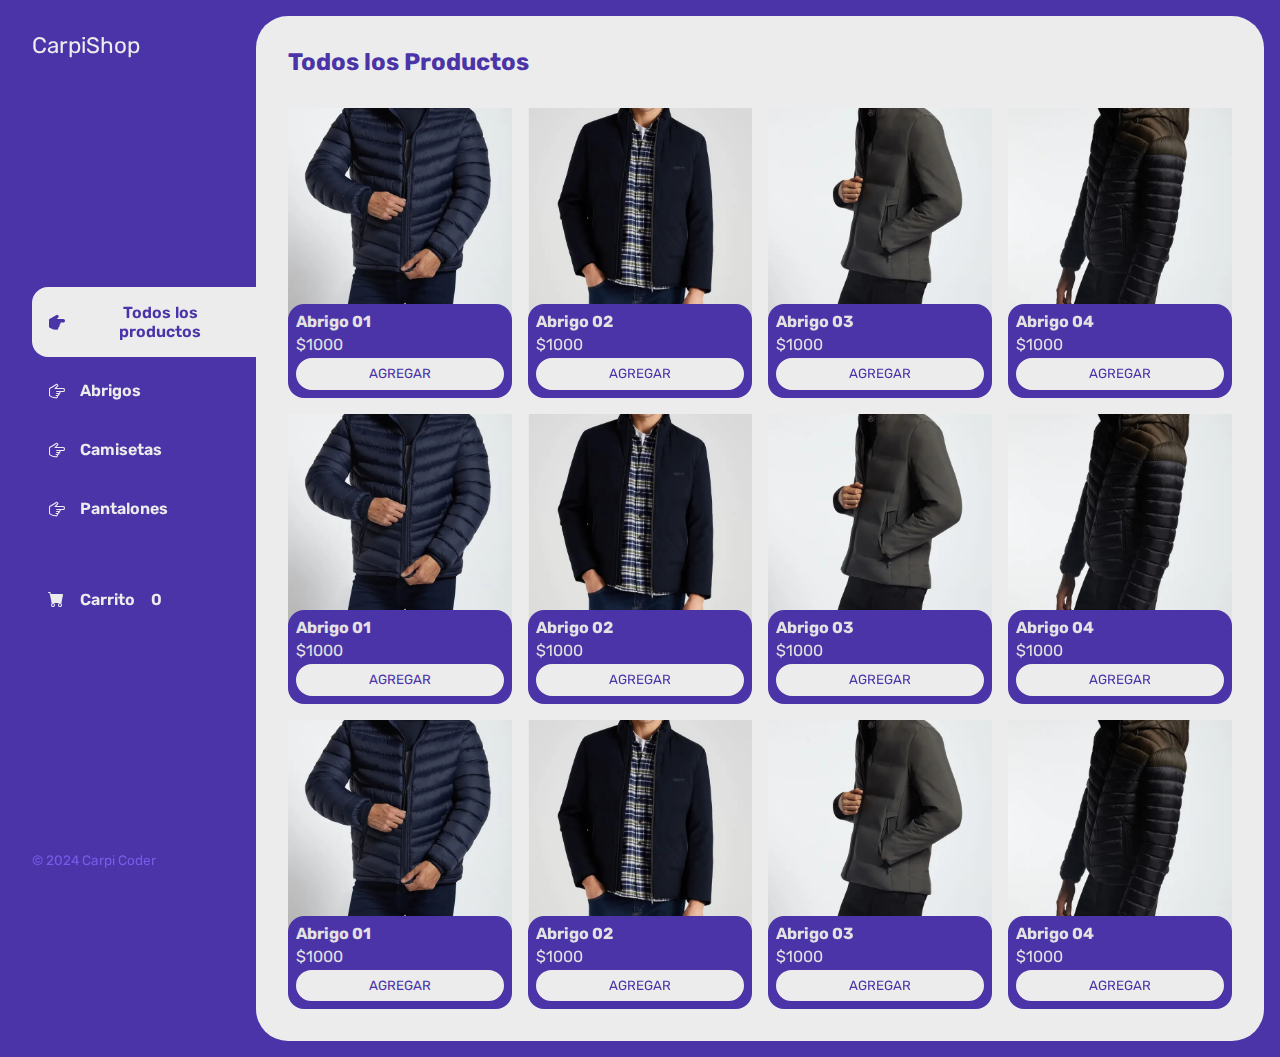
==== index.html @ 556eeeee "Tercera Pre-Entrega JS" ====
<!DOCTYPE html>
<html lang="en">

<head>
    <meta charset="UTF-8">
    <meta name="viewport" content="width=device-width, initial-scale=1.0">
    <link rel="stylesheet" href="https://cdn.jsdelivr.net/npm/bootstrap-icons@1.11.3/font/bootstrap-icons.min.css">
    <link rel="stylesheet" href="./css/main.css">
    <title>Document</title>
</head>

<body>
    <div class="wrapper">
        <aside>
            <header>
                <h1 class="logo">CarpiShop</h1>
            </header>
            <nav>
                <ul class="menu">
                    <li>
                        <button class="boton-menu boton-categoria active"><i
                                class="bi bi-hand-index-thumb-fill"></i>Todos los productos</button>
                    </li>
                    <li>
                        <button class="boton-menu boton-categoria"><i
                                class="bi bi-hand-index-thumb"></i>Abrigos</button>
                    </li>
                    <li>
                        <button class="boton-menu boton-categoria"><i
                                class="bi bi-hand-index-thumb"></i>Camisetas</button>
                    </li>
                    <li>
                        <button class="boton-menu boton-categoria"><i
                                class="bi bi-hand-index-thumb"></i>Pantalones</button>
                    </li>
                    <li>
                        <a class="boton-menu boton-carrito" href="./carrito.html"><i class="bi bi-cart-fill"></i>Carrito <span
                                class="numerito">0</span></a>
                    </li>
                </ul>
            </nav>
            <footer>
                <p class="texto-footer">© 2024 Carpi Coder</p>
            </footer>
        </aside>
        <main>
            <h2 class="titulo-principal">Todos los Productos</h2>
            <div class="contenedor-productos">
                <div class="producto">
                    <img class="producto-imagen" src="./img/abrigos/01.jpg" alt="abrigo">
                    <div class="producto-detalles">
                        <h3 class="producto-titulo">Abrigo 01</h3>
                        <p class="producto-precio">$1000</p>
                        <button class="producto-agregar">agregar</button>
                    </div>
                </div>
                <div class="producto">
                    <img class="producto-imagen" src="./img/abrigos/02.jpg" alt="abrigo">
                    <div class="producto-detalles">
                        <h3 class="producto-titulo">Abrigo 02</h3>
                        <p class="producto-precio">$1000</p>
                        <button class="producto-agregar">agregar</button>
                    </div>
                </div>
                <div class="producto">
                    <img class="producto-imagen" src="./img/abrigos/03.jpg" alt="abrigo">
                    <div class="producto-detalles">
                        <h3 class="producto-titulo">Abrigo 03</h3>
                        <p class="producto-precio">$1000</p>
                        <button class="producto-agregar">agregar</button>
                    </div>
                </div>
                <div class="producto">
                    <img class="producto-imagen" src="./img/abrigos/04.jpg" alt="abrigo">
                    <div class="producto-detalles">
                        <h3 class="producto-titulo">Abrigo 04</h3>
                        <p class="producto-precio">$1000</p>
                        <button class="producto-agregar">agregar</button>
                    </div>
                </div>
                <div class="producto">
                    <img class="producto-imagen" src="./img/abrigos/01.jpg" alt="abrigo">
                    <div class="producto-detalles">
                        <h3 class="producto-titulo">Abrigo 01</h3>
                        <p class="producto-precio">$1000</p>
                        <button class="producto-agregar">agregar</button>
                    </div>
                </div>
                <div class="producto">
                    <img class="producto-imagen" src="./img/abrigos/02.jpg" alt="abrigo">
                    <div class="producto-detalles">
                        <h3 class="producto-titulo">Abrigo 02</h3>
                        <p class="producto-precio">$1000</p>
                        <button class="producto-agregar">agregar</button>
                    </div>
                </div>
                <div class="producto">
                    <img class="producto-imagen" src="./img/abrigos/03.jpg" alt="abrigo">
                    <div class="producto-detalles">
                        <h3 class="producto-titulo">Abrigo 03</h3>
                        <p class="producto-precio">$1000</p>
                        <button class="producto-agregar">agregar</button>
                    </div>
                </div>
                <div class="producto">
                    <img class="producto-imagen" src="./img/abrigos/04.jpg" alt="abrigo">
                    <div class="producto-detalles">
                        <h3 class="producto-titulo">Abrigo 04</h3>
                        <p class="producto-precio">$1000</p>
                        <button class="producto-agregar">agregar</button>
                    </div>
                </div>
                <div class="producto">
                    <img class="producto-imagen" src="./img/abrigos/01.jpg" alt="abrigo">
                    <div class="producto-detalles">
                        <h3 class="producto-titulo">Abrigo 01</h3>
                        <p class="producto-precio">$1000</p>
                        <button class="producto-agregar">agregar</button>
                    </div>
                </div>
                <div class="producto">
                    <img class="producto-imagen" src="./img/abrigos/02.jpg" alt="abrigo">
                    <div class="producto-detalles">
                        <h3 class="producto-titulo">Abrigo 02</h3>
                        <p class="producto-precio">$1000</p>
                        <button class="producto-agregar">agregar</button>
                    </div>
                </div>
                <div class="producto">
                    <img class="producto-imagen" src="./img/abrigos/03.jpg" alt="abrigo">
                    <div class="producto-detalles">
                        <h3 class="producto-titulo">Abrigo 03</h3>
                        <p class="producto-precio">$1000</p>
                        <button class="producto-agregar">agregar</button>
                    </div>
                </div>
                <div class="producto">
                    <img class="producto-imagen" src="./img/abrigos/04.jpg" alt="abrigo">
                    <div class="producto-detalles">
                        <h3 class="producto-titulo">Abrigo 04</h3>
                        <p class="producto-precio">$1000</p>
                        <button class="producto-agregar">agregar</button>
                    </div>
                </div>
            </div>
        </main>
    </div>






    <script src="./js/main.js"></script>
</body>

</html>
---- css/main.css ----
@import url('https://fonts.googleapis.com/css2?family=Rubik:wght@300;400;500;600;700;800;900&display=swap');

:root {
    --clr-main: #4b33a8;
    --clr-main-light: #785ce9;
    --clr-white: #ececec;
    --clr-gray: #e2e2e2;
    --clr-red: #961818;
}

*{
    margin: 0;
    padding: 0;
    box-sizing: border-box;
    font-family: 'Rubik', sans-serif;
}

h1, h2, h3, h4 ,h5 ,h6, p, a, input, textarea, ul{
    margin: 0;
    padding: 0;
}

ul{
    list-style-type: none;
}

a{
    text-decoration: none;
}

.wrapper {
    display: grid;
    grid-template-columns: 1fr 4fr;
    background-color: var(--clr-main);
}

aside{
    padding: 2rem;
    color: var(--clr-white);
    position: sticky;
    padding-right: 0;
    top: 0;
    height: 100vh;
    display: flex;
    flex-direction: column;
    justify-content: space-between;
}

.logo{
    font-weight: 400;
    font-size: 1.4rem;
}

.menu {
    display: flex;
    flex-direction: column;
    gap: .5rem;
}

.boton-menu {
    background-color: transparent;
    border: 0;
    color: var(--clr-white);
    align-items: center;
    font-size: 1rem;
    cursor: pointer;
    display: flex;
    gap: 1rem;
    font-weight: 600;
    padding: 1rem;
}

.boton-menu.active{
    background-color: var(--clr-white);
    color: var(--clr-main);
    width: 100%;
    border-top-left-radius: 1rem;
    border-bottom-left-radius: 1rem;
}


.bi-hand-index-thumb-fill,
.bi-hand-index-thumb {
    transform: rotateZ(90deg);
}

.boton-carrito{
    margin-top: 2rem;
}

.texto-footer{
    font-size: .85rem;
    color: #785ce9;
}

main{
    background-color: var(--clr-white);
    margin: 1rem;
    margin-left: 0;
    border-radius: 2rem;
    padding: 2rem;
}

.titulo-principal{
    color: var(--clr-main);
    margin-bottom: 2rem;
}

.contenedor-productos{
    display: grid;
    grid-template-columns: repeat(4, 1fr);
    gap: 1rem;
}

.producto-imagen{
    max-width: 100%;
}

.producto-detalles {
    background-color: var(--clr-main);
    color: var(--clr-gray);
    padding: .5rem;
    border-radius: 1rem;
    margin-top: -2rem;
    position: relative;
    display: flex;
    flex-direction: column;
    gap: .25rem;
}

.producto-titulo{
    font-size: 1rem;
}

.producto-agregar{
    border: 0;
    background-color: var(--clr-white);
    color: var(--clr-main);
    padding: .4rem;
    text-transform: uppercase;
    border-radius: 2rem;
    cursor: pointer;
    border: 2px solid var(--clr-white);
    transition: background-color .2s, color .2s;
}

.producto-agregar:hover{
    background-color: var(--clr-main);
    color: var(--clr-white);
}


/* CARRITO */
.carrito-vacio{
    color: var(--clr-main);
    display: none;
}

.carrito-productos{
    display: flex;
    flex-direction: column;
    gap: 1rem;
}

.carrito-producto{
    display: flex;
    justify-content: space-between;
    background-color: var(--clr-gray);
    color: var(--clr-main);
    padding: .5rem;
    border-radius: 1rem;
}

.carrito-producto-imagen{
    width: 4rem;
    border-radius: 1rem;
}
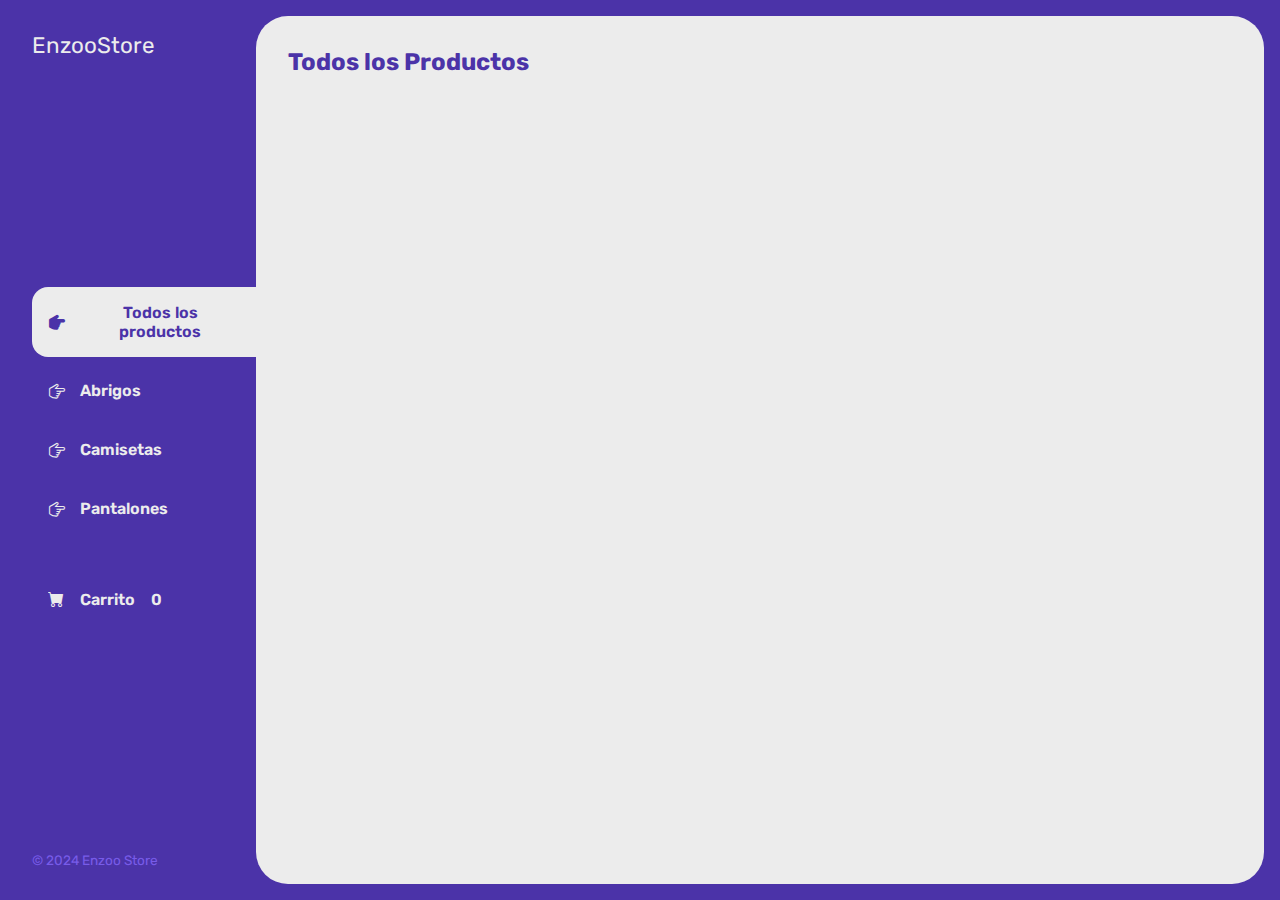
==== commit a037555a: "Cambio de titulo" ====
--- a/index.html
+++ b/index.html
@@ -6,141 +6,47 @@
     <meta name="viewport" content="width=device-width, initial-scale=1.0">
     <link rel="stylesheet" href="https://cdn.jsdelivr.net/npm/bootstrap-icons@1.11.3/font/bootstrap-icons.min.css">
     <link rel="stylesheet" href="./css/main.css">
-    <title>Document</title>
+    <title>EnzooStore</title>
 </head>
 
 <body>
     <div class="wrapper">
         <aside>
             <header>
-                <h1 class="logo">CarpiShop</h1>
+                <h1 class="logo">EnzooStore</h1>
             </header>
             <nav>
                 <ul class="menu">
                     <li>
-                        <button class="boton-menu boton-categoria active"><i
+                        <button id="todos" class="boton-menu boton-categoria active"><i
                                 class="bi bi-hand-index-thumb-fill"></i>Todos los productos</button>
                     </li>
                     <li>
-                        <button class="boton-menu boton-categoria"><i
+                        <button id="abrigos" class="boton-menu boton-categoria"><i
                                 class="bi bi-hand-index-thumb"></i>Abrigos</button>
                     </li>
                     <li>
-                        <button class="boton-menu boton-categoria"><i
+                        <button id="camisetas" class="boton-menu boton-categoria"><i
                                 class="bi bi-hand-index-thumb"></i>Camisetas</button>
                     </li>
                     <li>
-                        <button class="boton-menu boton-categoria"><i
+                        <button id="pantalones" class="boton-menu boton-categoria"><i
                                 class="bi bi-hand-index-thumb"></i>Pantalones</button>
                     </li>
                     <li>
-                        <a class="boton-menu boton-carrito" href="./carrito.html"><i class="bi bi-cart-fill"></i>Carrito <span
+                        <a class="boton-menu boton-carrito" href="./carrito.html"><i class="bi bi-cart-fill"></i>Carrito <span id="numerito"
                                 class="numerito">0</span></a>
                     </li>
                 </ul>
             </nav>
             <footer>
-                <p class="texto-footer">© 2024 Carpi Coder</p>
+                <p class="texto-footer">© 2024 Enzoo Store</p>
             </footer>
         </aside>
         <main>
-            <h2 class="titulo-principal">Todos los Productos</h2>
-            <div class="contenedor-productos">
-                <div class="producto">
-                    <img class="producto-imagen" src="./img/abrigos/01.jpg" alt="abrigo">
-                    <div class="producto-detalles">
-                        <h3 class="producto-titulo">Abrigo 01</h3>
-                        <p class="producto-precio">$1000</p>
-                        <button class="producto-agregar">agregar</button>
-                    </div>
-                </div>
-                <div class="producto">
-                    <img class="producto-imagen" src="./img/abrigos/02.jpg" alt="abrigo">
-                    <div class="producto-detalles">
-                        <h3 class="producto-titulo">Abrigo 02</h3>
-                        <p class="producto-precio">$1000</p>
-                        <button class="producto-agregar">agregar</button>
-                    </div>
-                </div>
-                <div class="producto">
-                    <img class="producto-imagen" src="./img/abrigos/03.jpg" alt="abrigo">
-                    <div class="producto-detalles">
-                        <h3 class="producto-titulo">Abrigo 03</h3>
-                        <p class="producto-precio">$1000</p>
-                        <button class="producto-agregar">agregar</button>
-                    </div>
-                </div>
-                <div class="producto">
-                    <img class="producto-imagen" src="./img/abrigos/04.jpg" alt="abrigo">
-                    <div class="producto-detalles">
-                        <h3 class="producto-titulo">Abrigo 04</h3>
-                        <p class="producto-precio">$1000</p>
-                        <button class="producto-agregar">agregar</button>
-                    </div>
-                </div>
-                <div class="producto">
-                    <img class="producto-imagen" src="./img/abrigos/01.jpg" alt="abrigo">
-                    <div class="producto-detalles">
-                        <h3 class="producto-titulo">Abrigo 01</h3>
-                        <p class="producto-precio">$1000</p>
-                        <button class="producto-agregar">agregar</button>
-                    </div>
-                </div>
-                <div class="producto">
-                    <img class="producto-imagen" src="./img/abrigos/02.jpg" alt="abrigo">
-                    <div class="producto-detalles">
-                        <h3 class="producto-titulo">Abrigo 02</h3>
-                        <p class="producto-precio">$1000</p>
-                        <button class="producto-agregar">agregar</button>
-                    </div>
-                </div>
-                <div class="producto">
-                    <img class="producto-imagen" src="./img/abrigos/03.jpg" alt="abrigo">
-                    <div class="producto-detalles">
-                        <h3 class="producto-titulo">Abrigo 03</h3>
-                        <p class="producto-precio">$1000</p>
-                        <button class="producto-agregar">agregar</button>
-                    </div>
-                </div>
-                <div class="producto">
-                    <img class="producto-imagen" src="./img/abrigos/04.jpg" alt="abrigo">
-                    <div class="producto-detalles">
-                        <h3 class="producto-titulo">Abrigo 04</h3>
-                        <p class="producto-precio">$1000</p>
-                        <button class="producto-agregar">agregar</button>
-                    </div>
-                </div>
-                <div class="producto">
-                    <img class="producto-imagen" src="./img/abrigos/01.jpg" alt="abrigo">
-                    <div class="producto-detalles">
-                        <h3 class="producto-titulo">Abrigo 01</h3>
-                        <p class="producto-precio">$1000</p>
-                        <button class="producto-agregar">agregar</button>
-                    </div>
-                </div>
-                <div class="producto">
-                    <img class="producto-imagen" src="./img/abrigos/02.jpg" alt="abrigo">
-                    <div class="producto-detalles">
-                        <h3 class="producto-titulo">Abrigo 02</h3>
-                        <p class="producto-precio">$1000</p>
-                        <button class="producto-agregar">agregar</button>
-                    </div>
-                </div>
-                <div class="producto">
-                    <img class="producto-imagen" src="./img/abrigos/03.jpg" alt="abrigo">
-                    <div class="producto-detalles">
-                        <h3 class="producto-titulo">Abrigo 03</h3>
-                        <p class="producto-precio">$1000</p>
-                        <button class="producto-agregar">agregar</button>
-                    </div>
-                </div>
-                <div class="producto">
-                    <img class="producto-imagen" src="./img/abrigos/04.jpg" alt="abrigo">
-                    <div class="producto-detalles">
-                        <h3 class="producto-titulo">Abrigo 04</h3>
-                        <p class="producto-precio">$1000</p>
-                        <button class="producto-agregar">agregar</button>
-                    </div>
+            <h2 id="titulo-principal" class="titulo-principal">Todos los Productos</h2>
+            <div id="contenedor-productos" class="contenedor-productos">
+                    <!-- Esto se va a llenar con JS-->
                 </div>
             </div>
         </main>
